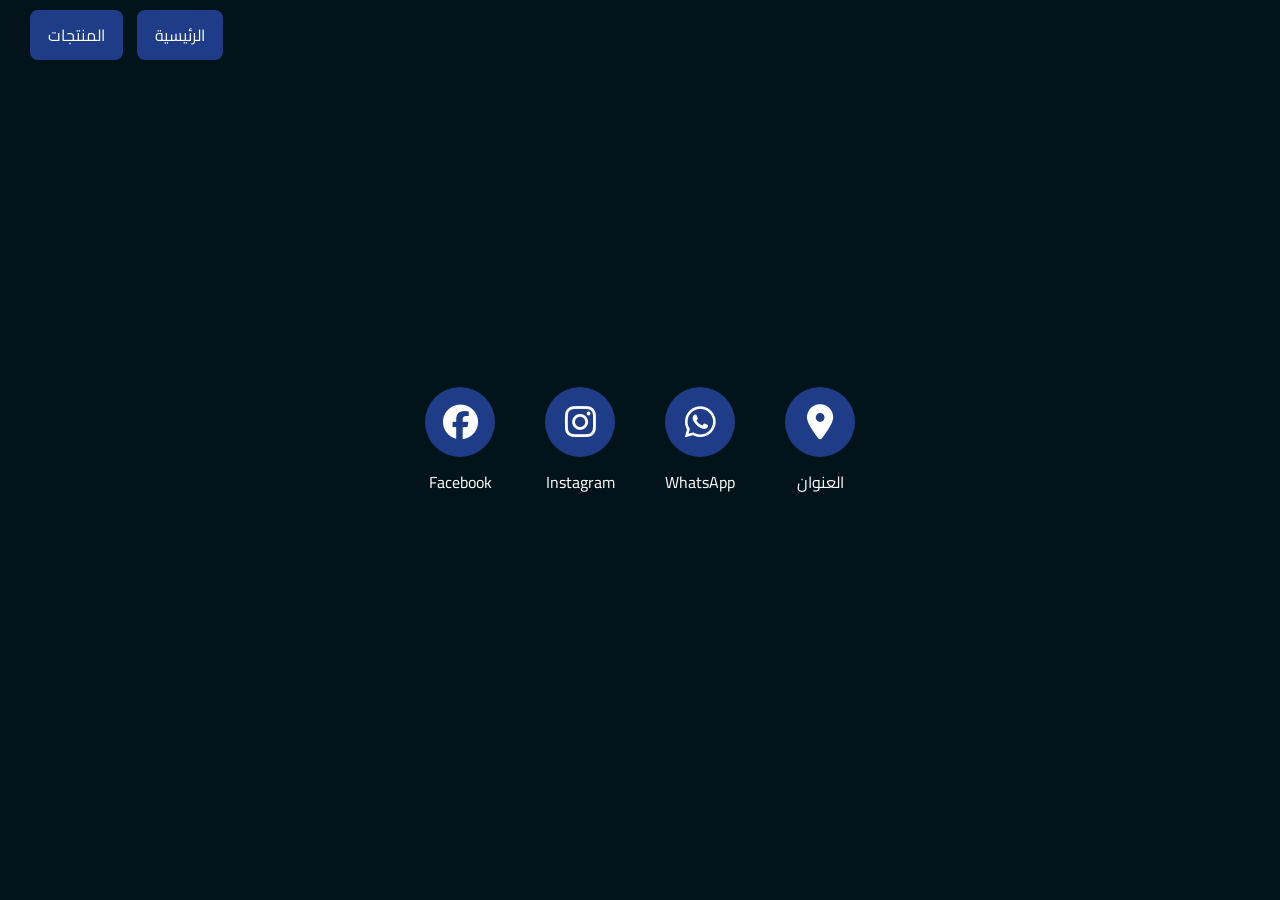
==== a7a.html @ 5b44307c "Add files via upload" ====
<!DOCTYPE html>
<html lang="ar">
<head>
<meta charset="UTF-8">
<meta name="viewport" content="width=device-width, initial-scale=1.0">
<title>التواصل</title>

<link rel="stylesheet" href="a7a.css">

<!-- مكتبة الأيقونات -->
<link rel="stylesheet" href="https://cdnjs.cloudflare.com/ajax/libs/font-awesome/6.5.0/css/all.min.css">

<link href="https://fonts.googleapis.com/css2?family=Cairo:wght@400;600;700&display=swap" rel="stylesheet">

</head>

<body>

<div class="nav">
<a href="index.html">الرئيسية</a>
<a href="main.html">المنتجات</a>
</div>

<div class="contact">

<div class="item">
<i class="fab fa-facebook"></i>
<p>Facebook</p>
</div>

<div class="item">
<i class="fab fa-instagram"></i>
<p>Instagram</p>
</div>

<div class="item">
<i class="fab fa-whatsapp"></i>
<p>WhatsApp</p>
</div>

<div class="item">
<i class="fas fa-location-dot"></i>
<p>العنوان</p>
</div>

</div>

</body>
</html>
---- a7a.css ----
body{
    margin:0;
    font-family:'Cairo', sans-serif;
    background:#02131a;
}

/* الأزرار فوق */
.nav{
    position:absolute;
    top:20px;
    left:30px;
}

.nav a{
    color:white;
    text-decoration:none;
    background:#1f3c88;
    padding:10px 18px;
    margin-right:10px;
    border-radius:8px;
    transition:0.3s;
}

.nav a:hover{
    background:#162d63;
}

/* قسم التواصل */
.contact{
    height:100vh;
    display:flex;
    justify-content:center;
    align-items:center;
    gap:50px;
}

/* عنصر التواصل */
.item{
    text-align:center;
    color:white;
    text-decoration:none; /* مهم لأن العنصر a */
}

/* الأيقونات */
.item i{
    font-size:35px;
    background:#1f3c88;

    width:70px;
    height:70px;

    line-height:70px;
    border-radius:50%;

    display:block;
    margin:auto;

    transition:0.3s;
}

/* تأثير عند المرور */
.item i:hover{
    background:#162d63;
    transform:scale(1.1);
}

.item p{
    margin-top:10px;
    color:white;
}
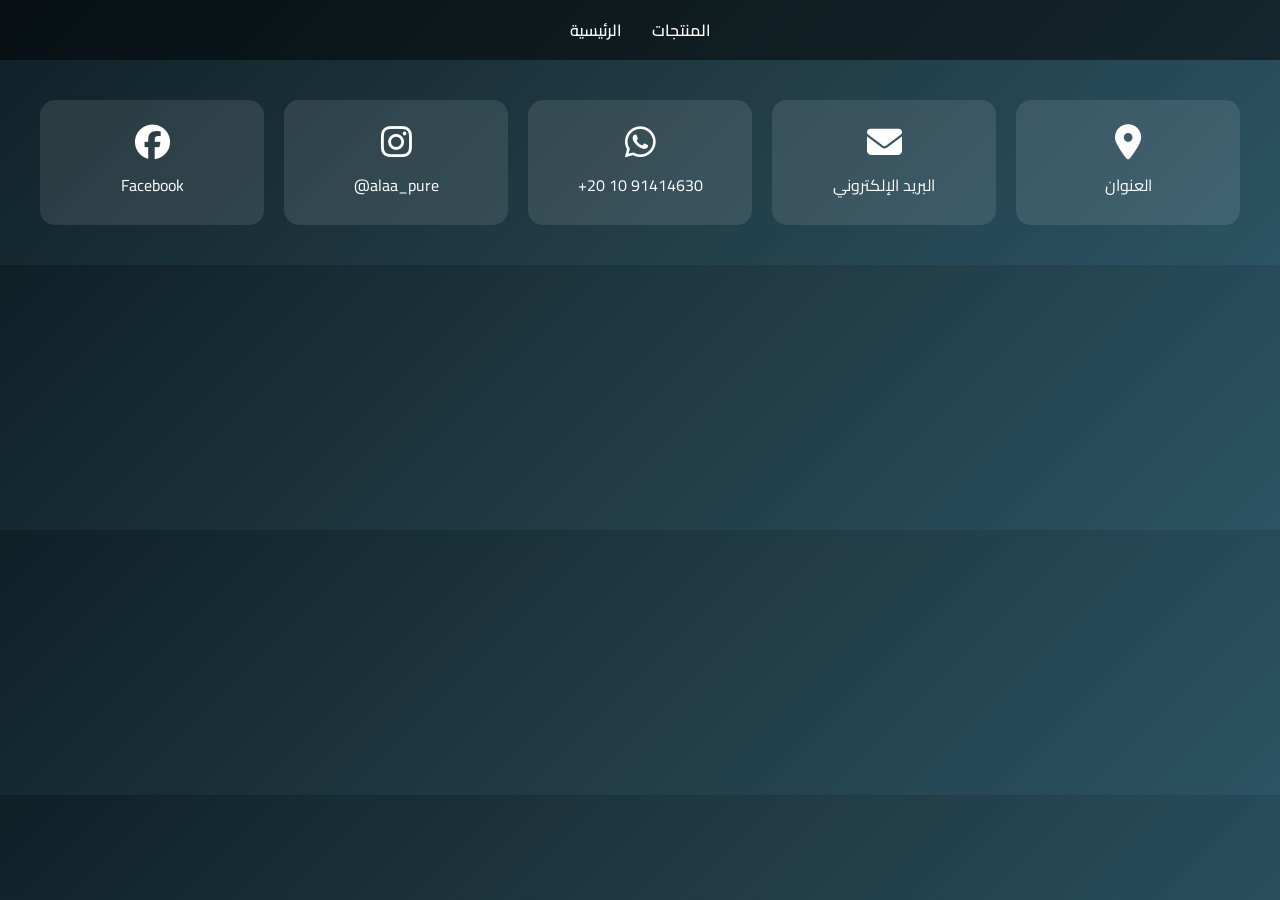
==== commit 4459ce79: "Add files via upload" ====
--- a/a7a.html
+++ b/a7a.html
@@ -11,7 +11,6 @@
 <link rel="stylesheet" href="https://cdnjs.cloudflare.com/ajax/libs/font-awesome/6.5.0/css/all.min.css">
 
 <link href="https://fonts.googleapis.com/css2?family=Cairo:wght@400;600;700&display=swap" rel="stylesheet">
-
 </head>
 
 <body>
@@ -23,25 +22,35 @@
 
 <div class="contact">
 
-<div class="item">
+<!-- فيسبوك (لسه تحط الرابط بتاعك هنا) -->
+<a href="https://www.facebook.com/share/14YNvx82JJc/" class="item" target="_blank">
 <i class="fab fa-facebook"></i>
 <p>Facebook</p>
-</div>
+</a>
 
-<div class="item">
+<!-- إنستجرام -->
+<a href="https://instagram.com/alaa_pure" class="item" target="_blank">
 <i class="fab fa-instagram"></i>
-<p>Instagram</p>
-</div>
+<p>@alaa_pure</p>
+</a>
 
-<div class="item">
+<!-- واتساب -->
+<a href="https://wa.me/201091414630" class="item" target="_blank">
 <i class="fab fa-whatsapp"></i>
-<p>WhatsApp</p>
-</div>
+<p>+20 10 91414630</p>
+</a>
 
-<div class="item">
+<!-- الإيميل (شغال Gmail مباشر) -->
+<a href="https://mail.google.com/mail/?view=cm&fs=1&to=alaa_purealaa.target@gmail.com" target="_blank" class="item">
+<i class="fas fa-envelope"></i>
+<p>البريد الإلكتروني</p>
+</a>
+
+<!-- العنوان (Google Maps) -->
+<a href="https://www.google.com/maps?q=8PFW+HWR,10th+of+Ramadan+City,Egypt" class="item" target="_blank">
 <i class="fas fa-location-dot"></i>
 <p>العنوان</p>
-</div>
+</a>
 
 </div>
 
--- a/a7a.css
+++ b/a7a.css
@@ -1,70 +1,70 @@
-body{
-    margin:0;
-    font-family:'Cairo', sans-serif;
-    background:#02131a;
+body {
+  margin: 0;
+  font-family: 'Cairo', sans-serif;
+  background: linear-gradient(135deg, #0f2027, #203a43, #2c5364);
+  color: white;
 }
 
-/* الأزرار فوق */
-.nav{
-    position:absolute;
-    top:20px;
-    left:30px;
+/* الناف بار */
+.nav {
+  display: flex;
+  justify-content: center;
+  gap: 30px;
+  padding: 15px;
+  background: rgba(0,0,0,0.5);
 }
 
-.nav a{
-    color:white;
-    text-decoration:none;
-    background:#1f3c88;
-    padding:10px 18px;
-    margin-right:10px;
-    border-radius:8px;
-    transition:0.3s;
+.nav a {
+  color: white;
+  text-decoration: none;
+  font-weight: 600;
+  transition: 0.3s;
 }
 
-.nav a:hover{
-    background:#162d63;
+.nav a:hover {
+  color: #00ffcc;
 }
 
-/* قسم التواصل */
-.contact{
-    height:100vh;
-    display:flex;
-    justify-content:center;
-    align-items:center;
-    gap:50px;
+/* الكونتكت */
+.contact {
+  display: grid;
+  grid-template-columns: repeat(auto-fit, minmax(150px, 1fr));
+  gap: 20px;
+  padding: 40px;
 }
 
-/* عنصر التواصل */
-.item{
-    text-align:center;
-    color:white;
-    text-decoration:none; /* مهم لأن العنصر a */
+/* كل عنصر (بقى لينك) */
+.item {
+  background: rgba(255,255,255,0.1);
+  padding: 25px;
+  text-align: center;
+  border-radius: 15px;
+  transition: 0.3s;
+
+  text-decoration: none; /* مهم */
+  color: white; /* مهم */
+  display: block; /* مهم */
 }
 
 /* الأيقونات */
-.item i{
-    font-size:35px;
-    background:#1f3c88;
-
-    width:70px;
-    height:70px;
-
-    line-height:70px;
-    border-radius:50%;
-
-    display:block;
-    margin:auto;
-
-    transition:0.3s;
+.item i {
+  font-size: 35px;
+  margin-bottom: 10px;
+  transition: 0.3s;
 }
 
-/* تأثير عند المرور */
-.item i:hover{
-    background:#162d63;
-    transform:scale(1.1);
+/* النص */
+.item p {
+  margin: 0;
+  font-size: 16px;
 }
 
-.item p{
-    margin-top:10px;
-    color:white;
+/* تأثير hover 🔥 */
+.item:hover {
+  transform: translateY(-8px) scale(1.05);
+  background: rgba(0,255,204,0.2);
+}
+
+.item:hover i {
+  color: #00ffcc;
 }
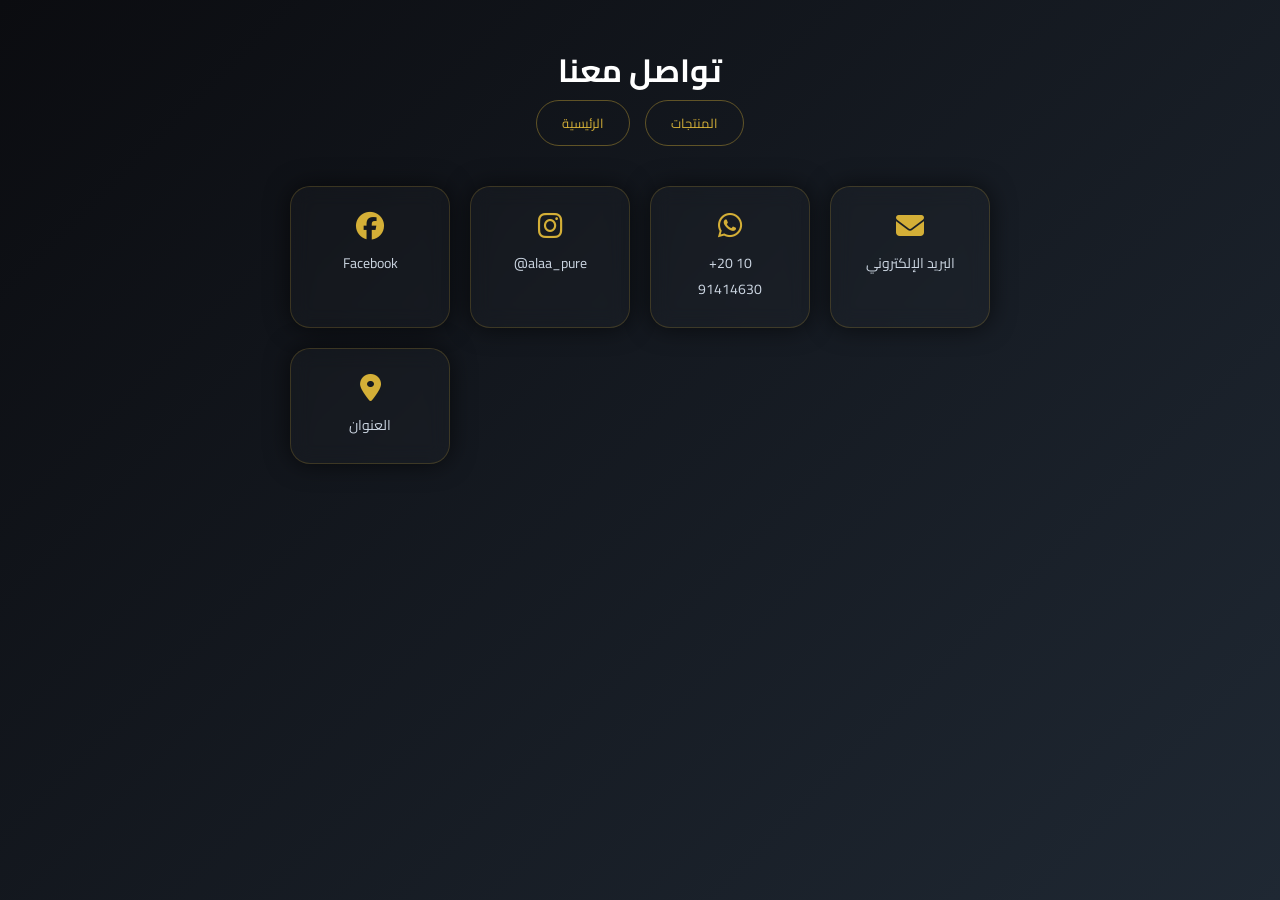
==== commit 814ff7f6: "Add files via upload" ====
--- a/a7a.html
+++ b/a7a.html
@@ -14,7 +14,7 @@
 </head>
 
 <body>
-
+<h1>تواصل معنا</h1>
 <div class="nav">
 <a href="index.html">الرئيسية</a>
 <a href="main.html">المنتجات</a>
--- a/a7a.css
+++ b/a7a.css
@@ -1,70 +1,106 @@
-body {
+/* Reset */
+* {
   margin: 0;
-  font-family: 'Cairo', sans-serif;
-  background: linear-gradient(135deg, #0f2027, #203a43, #2c5364);
-  color: white;
+  padding: 0;
+  box-sizing: border-box;
 }
 
-/* الناف بار */
+/* الخلفية */
+body {
+  font-family: 'Cairo', sans-serif;
+  background:linear-gradient(135deg, #0b0c10, #1f2833);
+  color: #fff;
+  min-height: 100vh;
+  padding: 40px 20px;
+  text-align: center;
+}
+
+/* الناف */
 .nav {
   display: flex;
   justify-content: center;
-  gap: 30px;
-  padding: 15px;
-  background: rgba(0,0,0,0.5);
+  gap: 15px;
+  margin-bottom: 40px;
 }
 
+/* أزرار الناف */
 .nav a {
-  color: white;
   text-decoration: none;
-  font-weight: 600;
+  padding: 10px 25px;
+  border-radius: 30px;
+  font-size: 13px;
+  border: 1px solid rgba(212,175,55,0.4);
+  color: #d4af37;
+  position: relative;
+  overflow: hidden;
   transition: 0.3s;
 }
 
-.nav a:hover {
-  color: #00ffcc;
+/* أنيميشن */
+.nav a::before {
+  content: "";
+  position: absolute;
+  width: 0%;
+  height: 100%;
+  top: 0;
+  left: 0;
+  background: #d4af37;
+  transition: 0.3s;
+  z-index: -1;
 }
 
-/* الكونتكت */
+.nav a:hover::before {
+  width: 100%;
+}
+
+.nav a:hover {
+  color: #000;
+}
+
+/* الكونتينر */
 .contact {
   display: grid;
-  grid-template-columns: repeat(auto-fit, minmax(150px, 1fr));
+  grid-template-columns: repeat(auto-fit, minmax(160px, 1fr));
   gap: 20px;
-  padding: 40px;
+  max-width: 700px;
+  margin: auto;
 }
 
-/* كل عنصر (بقى لينك) */
+/* الكارت */
 .item {
-  background: rgba(255,255,255,0.1);
+  background: rgba(255,255,255,0.02);
   padding: 25px;
-  text-align: center;
-  border-radius: 15px;
-  transition: 0.3s;
+  border-radius: 20px;
+  border: 1px solid rgba(212,175,55,0.2);
+  backdrop-filter: blur(10px);
+  text-decoration: none;
+  color: #fff;
+  transition: 0.4s;
+  box-shadow: 0 0 25px rgba(0,0,0,0.6);
+}
 
-  text-decoration: none; /* مهم */
-  color: white; /* مهم */
-  display: block; /* مهم */
+/* Hover احترافي */
+.item:hover {
+  transform: translateY(-8px) scale(1.03);
+  box-shadow: 0 0 30px rgba(212,175,55,0.2);
 }
 
 /* الأيقونات */
 .item i {
-  font-size: 35px;
+  font-size: 28px;
   margin-bottom: 10px;
-  transition: 0.3s;
+  color: #d4af37;
 }
 
 /* النص */
 .item p {
-  margin: 0;
-  font-size: 16px;
+  font-size: 14px;
+  color: #cbd5e1;
 }
 
-/* تأثير hover 🔥 */
-.item:hover {
-  transform: translateY(-8px) scale(1.05);
-  background: rgba(0,255,204,0.2);
-}
-
-.item:hover i {
-  color: #00ffcc;
+/* موبايل */
+@media (max-width: 600px) {
+  .item {
+    padding: 20px;
+  }
 }
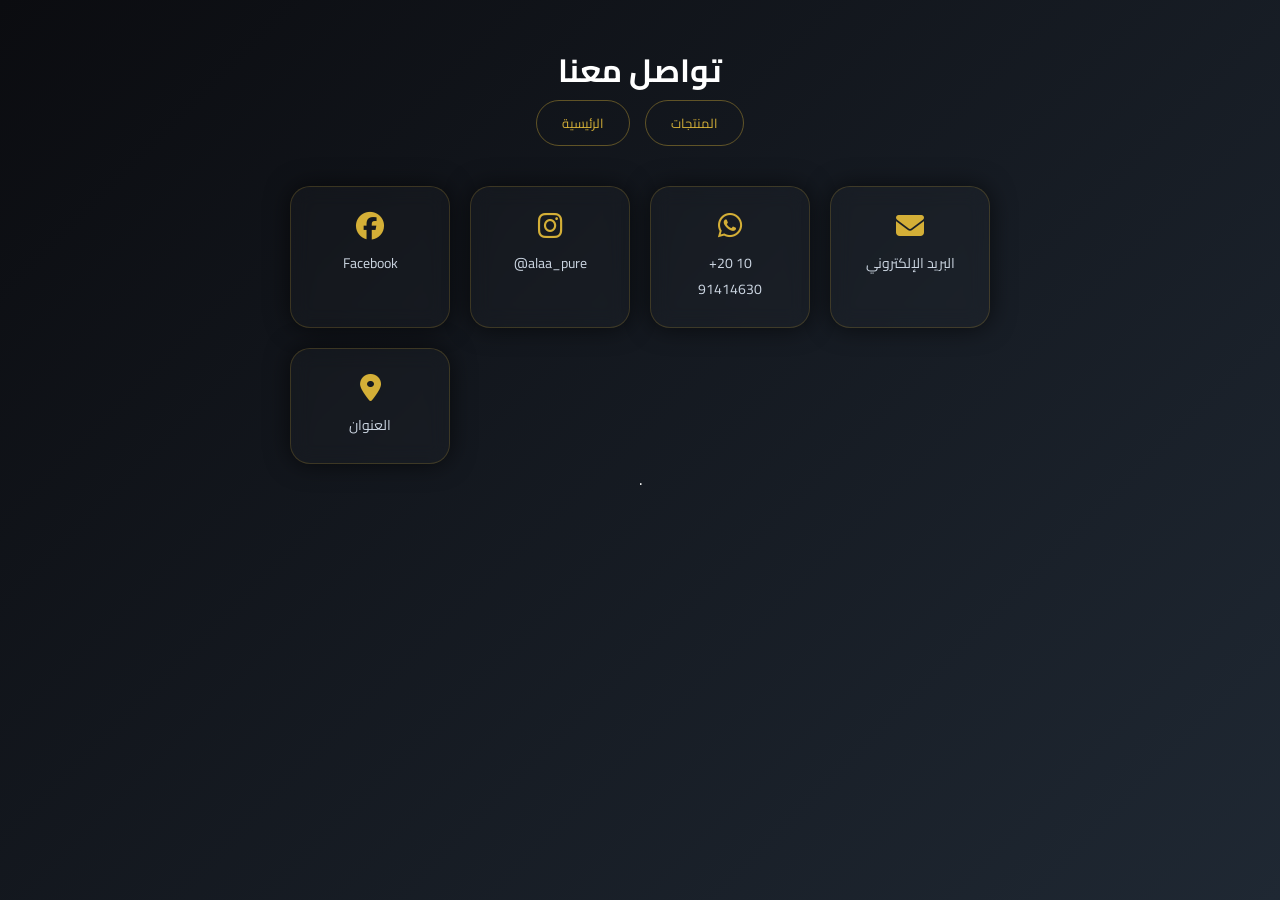
==== commit 7b5ece68: "Add files via upload" ====
--- a/a7a.html
+++ b/a7a.html
@@ -53,6 +53,6 @@
 </a>
 
 </div>
-
+.
 </body>
 </html>
--- a/a7a.css
+++ b/a7a.css
@@ -101,6 +101,6 @@
 /* موبايل */
 @media (max-width: 600px) {
   .item {
-    padding: 20px;
+    padding: 21px;
   }
 }
